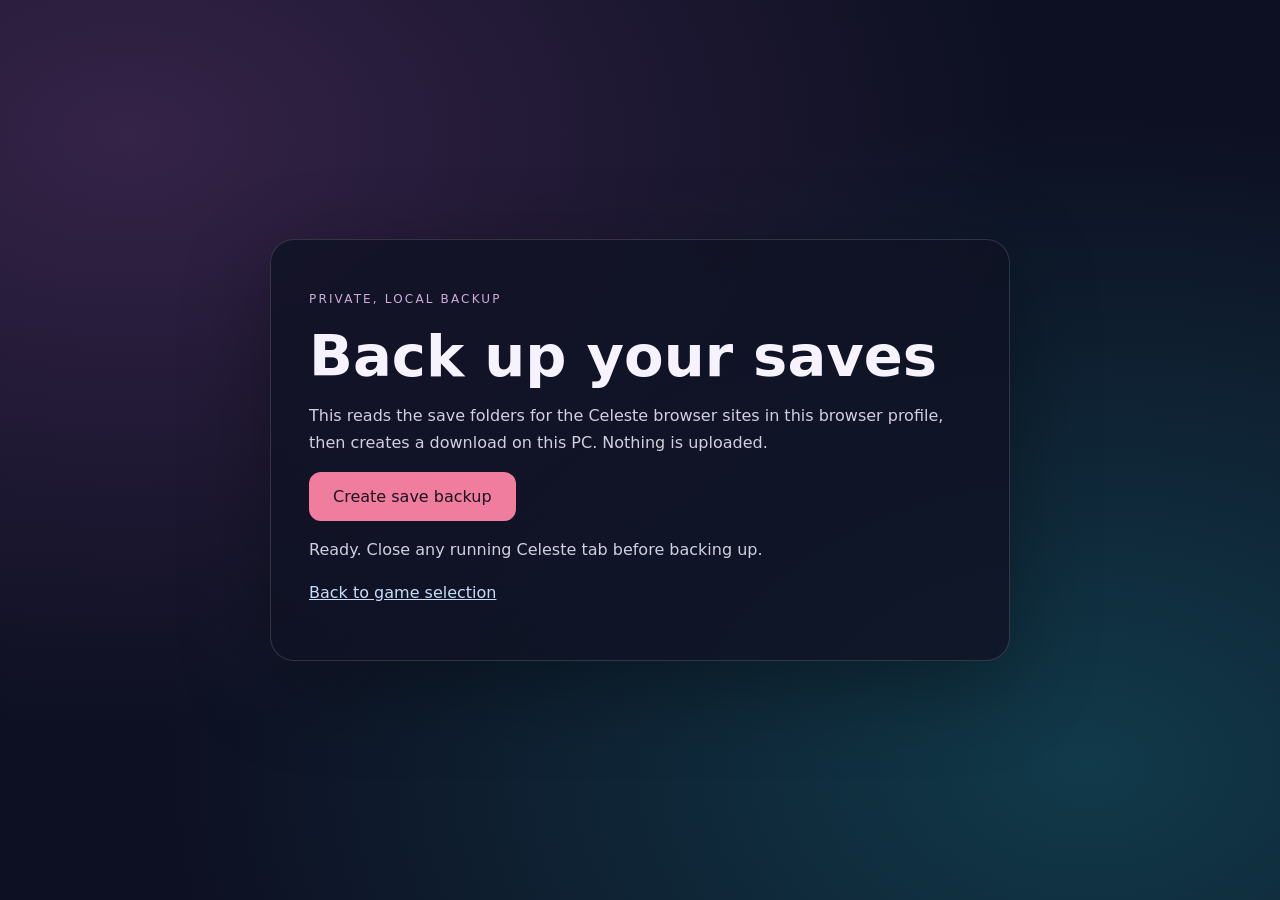
==== public-site/backup-saves.html @ fea14dc0 "Publish Celeste and Spring Collab browser edition" ====
<!doctype html>
<html lang="en">
<head>
  <meta charset="utf-8">
  <meta name="viewport" content="width=device-width,initial-scale=1">
  <title>Back up Celeste saves</title>
  <link rel="stylesheet" href="./public.css">
</head>
<body>
  <main class="card">
    <p class="eyebrow">PRIVATE, LOCAL BACKUP</p>
    <h1>Back up your saves</h1>
    <p>This reads the save folders for the Celeste browser sites in this browser profile, then creates a download on this PC. Nothing is uploaded.</p>
    <button id="make-backup" class="button">Create save backup</button>
    <p id="status" role="status" aria-live="polite">Ready. Close any running Celeste tab before backing up.</p>
    <p><a href="./index.html">Back to game selection</a></p>
  </main>
  <script type="module">
    const button = document.querySelector('#make-backup');
    const status = document.querySelector('#status');
    const root = await navigator.storage.getDirectory();
    const sources = [
      ['shared', 'public-celeste-shared-v1', ['Saves', 'MigrationBackups']],
      ['vanilla', 'public-celeste-vanilla-v1', ['Celeste/Saves']],
      ['randomizer', 'public-celeste-randomizer-v1', ['Celeste/Saves']],
      ['spring-collab', 'public-celeste-spring-collab-v1', ['Celeste/Saves']]
    ];
    async function readFolder(folder, scope, prefix, output) {
      for await (const [name, handle] of folder.entries()) {
        const path = prefix ? `${prefix}/${name}` : name;
        if (handle.kind === 'directory') await readFolder(handle, scope, path, output);
        else {
          const file = await handle.getFile();
          const bytes = new Uint8Array(await file.arrayBuffer());
          let binary = '';
          for (let offset = 0; offset < bytes.length; offset += 32768) {
            binary += String.fromCharCode(...bytes.subarray(offset, offset + 32768));
          }
          output.push({scope, path, lastModified: file.lastModified, base64: btoa(binary)});
        }
      }
    }
    async function optionalDirectory(parent, name) {
      try { return await parent.getDirectoryHandle(name); }
      catch (error) { if (error.name === 'NotFoundError') return null; throw error; }
    }
    button.addEventListener('click', async () => {
      button.disabled = true;
      status.textContent = 'Reading local save folders…';
      try {
        const files = [];
        for (const [scope, namespace, paths] of sources) {
          const base = await optionalDirectory(root, namespace);
          if (!base) continue;
          for (const path of paths) {
            let folder = base;
            let found = true;
            for (const part of path.split('/')) {
              folder = await optionalDirectory(folder, part);
              if (!folder) { found = false; break; }
            }
            if (found) await readFolder(folder, scope, path, files);
          }
        }
        if (!files.length) {
          status.textContent = 'No save files were found in this browser profile.';
          button.disabled = false;
          return;
        }
        const backup = {
          format: 'celeste-browser-save-backup-v1',
          createdAt: new Date().toISOString(),
          note: 'Personal browser save data. Keep this file private.',
          files
        };
        const blob = new Blob([JSON.stringify(backup)], {type: 'application/json'});
        const link = document.createElement('a');
        link.href = URL.createObjectURL(blob);
        link.download = `celeste-saves-backup-${new Date().toISOString().slice(0,10)}.json`;
        link.textContent = 'Download the save backup to this PC';
        link.className = 'button secondary';
        link.addEventListener('click', () => setTimeout(() => URL.revokeObjectURL(link.href), 30000), {once:true});
        button.replaceWith(link);
        status.textContent = `Found ${files.length} save file${files.length === 1 ? '' : 's'}. Click the download button to save the private backup on this PC.`;
      } catch (error) {
        status.textContent = `Could not read this browser's saves: ${error.message}`;
        button.disabled = false;
      }
    });
  </script>
</body>
</html>
---- public-site/public.css ----
:root{color-scheme:dark;font-family:system-ui,sans-serif;background:#0d1022;color:#f6f3ff}*{box-sizing:border-box}body{margin:0;min-height:100vh;display:grid;place-items:center;padding:30px;background:radial-gradient(ellipse at 10% 15%,#352348,transparent 55%),radial-gradient(ellipse at 85% 85%,#113a4a,transparent 60%),#0d1022}.card{max-width:740px;padding:38px;border:1px solid #ffffff24;border-radius:24px;background:#101224cc;box-shadow:0 24px 90px #0005}.eyebrow{letter-spacing:.18em;font-size:.75rem;color:#ccacd9}h1{font-size:clamp(2rem,6vw,3.6rem);line-height:1.07;margin:16px 0}p{line-height:1.65;color:#d2cfdf}.choices{display:flex;gap:14px;flex-wrap:wrap;margin:30px 0}.button{background:#f07d9e;color:#1c1222;padding:15px 24px;border-radius:12px;text-decoration:none;font-weight:750;border:0;font:inherit;cursor:pointer}.secondary{background:#a9d4e3}.note{border-top:1px solid #ffffff20;margin-top:28px;padding-top:14px}h2{font-size:1.15rem}.small{font-size:.85rem;color:#aeaac2}a{color:#c9ddfa}progress{width:100%;height:20px;margin:16px 0}#status{overflow-wrap:anywhere}button{font:inherit}#startup{position:fixed;inset:0;z-index:9999;overflow:auto;display:grid;place-items:center;padding:24px;background:#0d1022}#startup .card{width:min(100%,740px)}.error{color:#ffabb9}#retry{display:none}
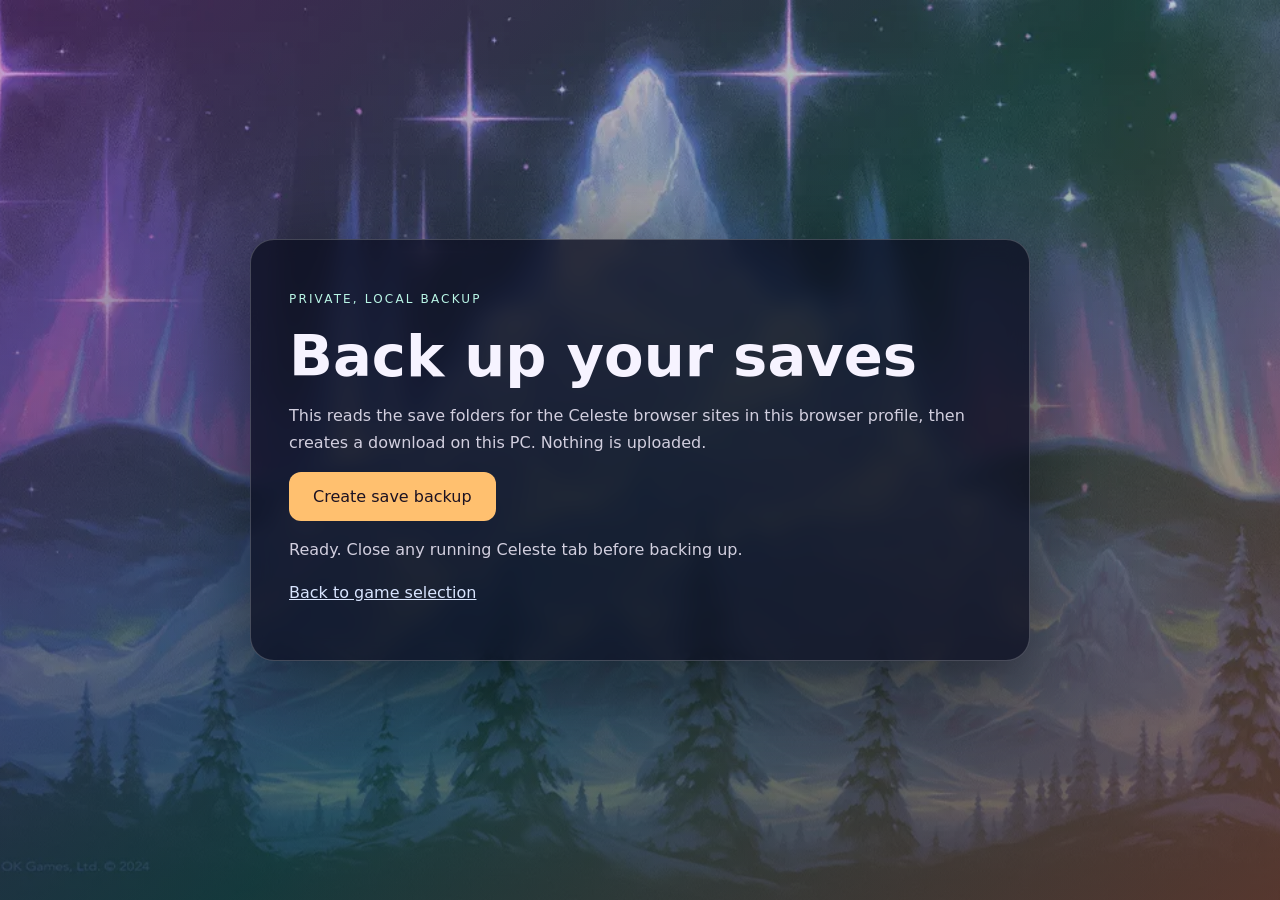
==== commit ca1708ce: "Add Spring Collab mountain color theme" ====
--- a/public-site/backup-saves.html
+++ b/public-site/backup-saves.html
@@ -6,7 +6,7 @@
   <title>Back up Celeste saves</title>
   <link rel="stylesheet" href="./public.css">
 </head>
-<body>
+<body class="spring-collab-theme">
   <main class="card">
     <p class="eyebrow">PRIVATE, LOCAL BACKUP</p>
     <h1>Back up your saves</h1>
--- a/public-site/public.css
+++ b/public-site/public.css
@@ -1 +1,97 @@
-:root{color-scheme:dark;font-family:system-ui,sans-serif;background:#0d1022;color:#f6f3ff}*{box-sizing:border-box}body{margin:0;min-height:100vh;display:grid;place-items:center;padding:30px;background:radial-gradient(ellipse at 10% 15%,#352348,transparent 55%),radial-gradient(ellipse at 85% 85%,#113a4a,transparent 60%),#0d1022}.card{max-width:740px;padding:38px;border:1px solid #ffffff24;border-radius:24px;background:#101224cc;box-shadow:0 24px 90px #0005}.eyebrow{letter-spacing:.18em;font-size:.75rem;color:#ccacd9}h1{font-size:clamp(2rem,6vw,3.6rem);line-height:1.07;margin:16px 0}p{line-height:1.65;color:#d2cfdf}.choices{display:flex;gap:14px;flex-wrap:wrap;margin:30px 0}.button{background:#f07d9e;color:#1c1222;padding:15px 24px;border-radius:12px;text-decoration:none;font-weight:750;border:0;font:inherit;cursor:pointer}.secondary{background:#a9d4e3}.note{border-top:1px solid #ffffff20;margin-top:28px;padding-top:14px}h2{font-size:1.15rem}.small{font-size:.85rem;color:#aeaac2}a{color:#c9ddfa}progress{width:100%;height:20px;margin:16px 0}#status{overflow-wrap:anywhere}button{font:inherit}#startup{position:fixed;inset:0;z-index:9999;overflow:auto;display:grid;place-items:center;padding:24px;background:#0d1022}#startup .card{width:min(100%,740px)}.error{color:#ffabb9}#retry{display:none}
+:root {
+  color-scheme: dark;
+  font-family: system-ui, sans-serif;
+  background: #0d1022;
+  color: #f6f3ff;
+  --page-accent: #f07d9e;
+  --page-secondary: #a9d4e3;
+  --mountain-art: url("./splash.webp");
+  --mountain-overlay:
+    linear-gradient(180deg, rgba(8, 11, 26, .12), rgba(8, 11, 26, .4) 48%, rgba(8, 11, 26, .78) 100%);
+}
+
+* { box-sizing: border-box; }
+
+body {
+  margin: 0;
+  min-height: 100vh;
+  display: grid;
+  place-items: center;
+  padding: 30px;
+  background-color: #0d1022;
+  background-image: var(--mountain-overlay), var(--mountain-art);
+  background-position: center, center 46%;
+  background-size: cover;
+  background-attachment: fixed;
+  background-repeat: no-repeat;
+}
+
+body.spring-collab-theme {
+  --page-accent: #ffc06f;
+  --page-secondary: #73dfc5;
+  --mountain-overlay:
+    linear-gradient(135deg, rgba(154, 70, 207, .34), rgba(43, 184, 163, .25) 52%, rgba(250, 147, 95, .31)),
+    linear-gradient(180deg, rgba(8, 10, 24, .1), rgba(8, 10, 24, .42) 48%, rgba(8, 10, 24, .76) 100%);
+}
+
+.card {
+  width: min(100%, 780px);
+  padding: 38px;
+  border: 1px solid #ffffff35;
+  border-radius: 24px;
+  background: rgba(11, 14, 31, .78);
+  box-shadow: 0 24px 90px #0008;
+  backdrop-filter: blur(10px);
+}
+
+.eyebrow { letter-spacing: .18em; font-size: .75rem; color: #e4c5ec; }
+body.spring-collab-theme .eyebrow { color: #b9f5e5; }
+h1 { font-size: clamp(2rem, 6vw, 3.6rem); line-height: 1.07; margin: 16px 0; }
+p { line-height: 1.65; color: #d2cfdf; }
+.choices { display: flex; gap: 14px; flex-wrap: wrap; margin: 30px 0; }
+.button {
+  background: var(--page-accent);
+  color: #1c1222;
+  padding: 15px 24px;
+  border-radius: 12px;
+  text-decoration: none;
+  font-weight: 750;
+  border: 0;
+  font: inherit;
+  cursor: pointer;
+}
+.secondary { background: var(--page-secondary); }
+.note { border-top: 1px solid #ffffff28; margin-top: 28px; padding-top: 14px; }
+h2 { font-size: 1.15rem; }
+.small { font-size: .85rem; color: #c1bdd2; }
+a { color: #d9e5ff; }
+progress { width: 100%; height: 20px; margin: 16px 0; }
+#status { overflow-wrap: anywhere; }
+button { font: inherit; }
+
+#startup {
+  position: fixed;
+  inset: 0;
+  z-index: 9999;
+  overflow: auto;
+  display: grid;
+  place-items: center;
+  padding: 24px;
+  background-color: #0d1022;
+  background-image: var(--mountain-overlay), var(--mountain-art);
+  background-position: center, center 46%;
+  background-size: cover;
+  background-attachment: fixed;
+  background-repeat: no-repeat;
+}
+
+#startup .card { width: min(100%, 780px); }
+.error { color: #ffabb9; }
+#retry { display: none; }
+
+@media (max-width: 600px) {
+  body { padding: 18px; background-position: center, 50% center; }
+  .card { padding: 26px 22px; }
+  .choices { gap: 10px; }
+  .button { width: 100%; text-align: center; }
+}
